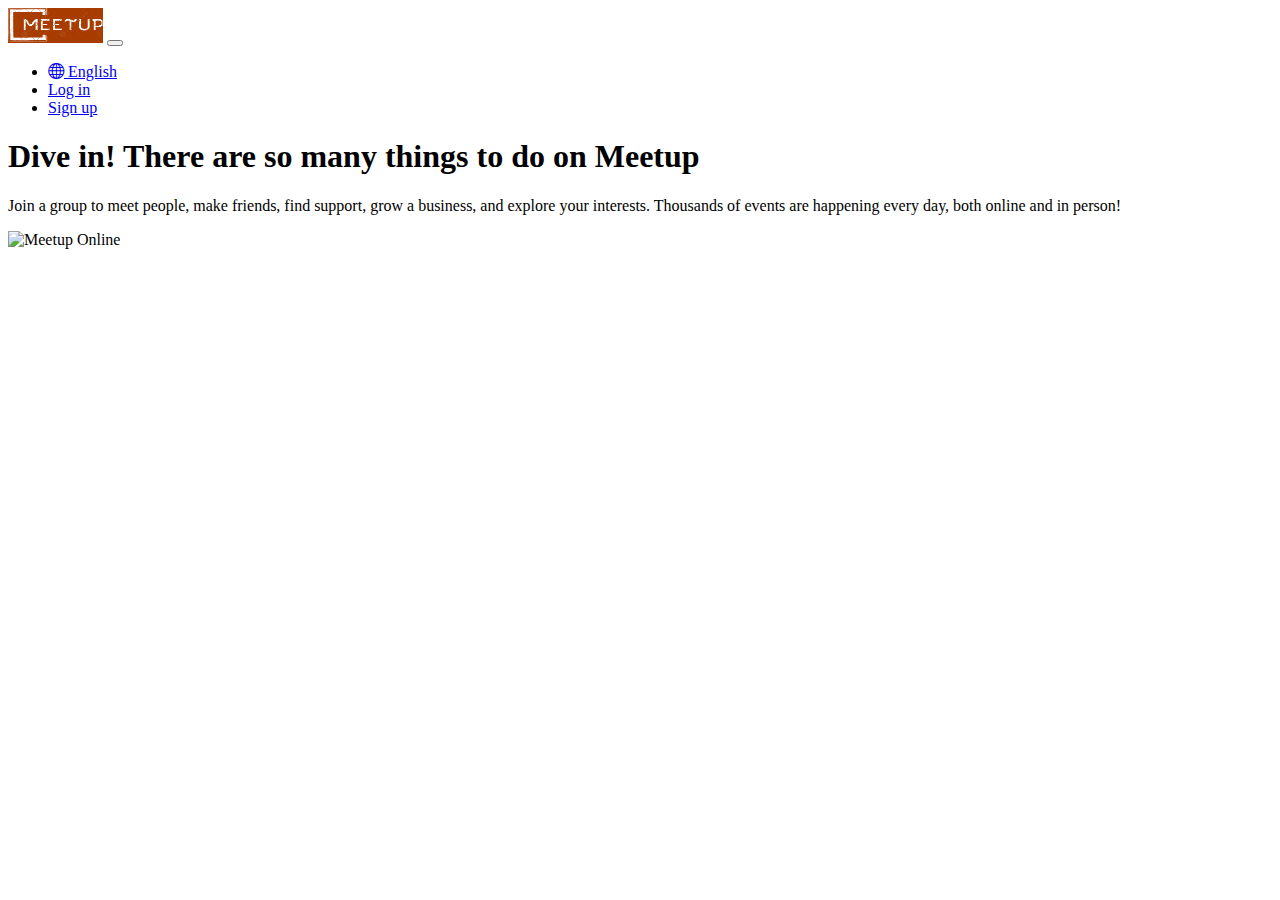
==== index.html @ a620b71e "up narbar" ====
<!DOCTYPE html>
<html lang="en">

<head>
    <meta charset="UTF-8">
    <meta http-equiv="X-UA-Compatible" content="IE=edge">
    <meta name="viewport" content="width=device-width, initial-scale=1.0">
    <title>Meetup-We are what we do</title>
    <link href="https://cdn.jsdelivr.net/npm/bootstrap@5.1.3/dist/css/bootstrap.min.css" rel="stylesheet"
        integrity="sha384-1BmE4kWBq78iYhFldvKuhfTAU6auU8tT94WrHftjDbrCEXSU1oBoqyl2QvZ6jIW3" crossorigin="anonymous">
    <link rel="stylesheet" href="https://cdn.jsdelivr.net/npm/bootstrap-icons@1.7.1/font/bootstrap-icons.css">
    <link rel="stylesheet" href="css/style.css">
</head>

<body>
    <!-- header -->
    <header class="container-fluid">
        <div class="row">
            <div class="col-md-12">
                <nav class="navbar navbar-expand-lg navbar-light bg-light">
                    <div class="container-fluid">
                        <a class="navbar-brand logochange" href="index.html"><img src="images/logo.png" alt=""
                                class="logochange"></a>
                        <button class="navbar-toggler" type="button" data-bs-toggle="collapse"
                            data-bs-target="#navbarSupportedContent" aria-controls="navbarSupportedContent"
                            aria-expanded="false" aria-label="Toggle navigation">
                            <span class="navbar-toggler-icon"></span>
                        </button>
                        <div class="collapse navbar-collapse" id="navbarSupportedContent">
                            <ul class="navbar-nav ms-auto mb-2 mb-lg-0">
                                <li class="nav-item">
                                    <a class="nav-link" href="index.html"><i class="bi bi-globe"></i> English</a>
                                </li>
                                <li class="nav-item">
                                    <a class="nav-link" href="#">Log in</a>
                                </li>

                                <li class="nav-item">
                                    <a class="nav-link" href="#">Sign up</a>
                                </li>
                            </ul>

                        </div>
                    </div>
                </nav>
            </div>
        </div>
    </header>
    <!-- main -->
    <main class="container-fluid mt-5">
        <div class="container">
            <div class="row">
                <div class="col-md-12">
                    <div class="row">

                        <div class="col-md-6 ">
                            <h1>
                                <strong>Dive in! There are so many things to do on Meetup</strong>
                            </h1>
                            <p>
                                Join a group to meet people, make friends, find support, grow a business, and explore
                                your interests. Thousands of events are happening every day, both online and in person!
                            </p>
                        </div>
                        <div class="col-md-6">
                            <img alt="Meetup Online" src="https://secure.meetupstatic.com/next/images/shared/online_events.svg?w=640"
                                class="imgchange">
                        </div>
                    </div>
                </div>
            </div>
        </div>
    </main>





    <script src="https://cdn.jsdelivr.net/npm/bootstrap@5.1.3/dist/js/bootstrap.bundle.min.js"
        integrity="sha384-ka7Sk0Gln4gmtz2MlQnikT1wXgYsOg+OMhuP+IlRH9sENBO0LRn5q+8nbTov4+1p"
        crossorigin="anonymous"></script>
</body>

</html>
---- css/style.css ----
.logochange{
    width: 95px;
    height: 35px;
}

}
.imgchange{
    display: block;
    box-sizing: border-box;
    padding: 0;
    
}
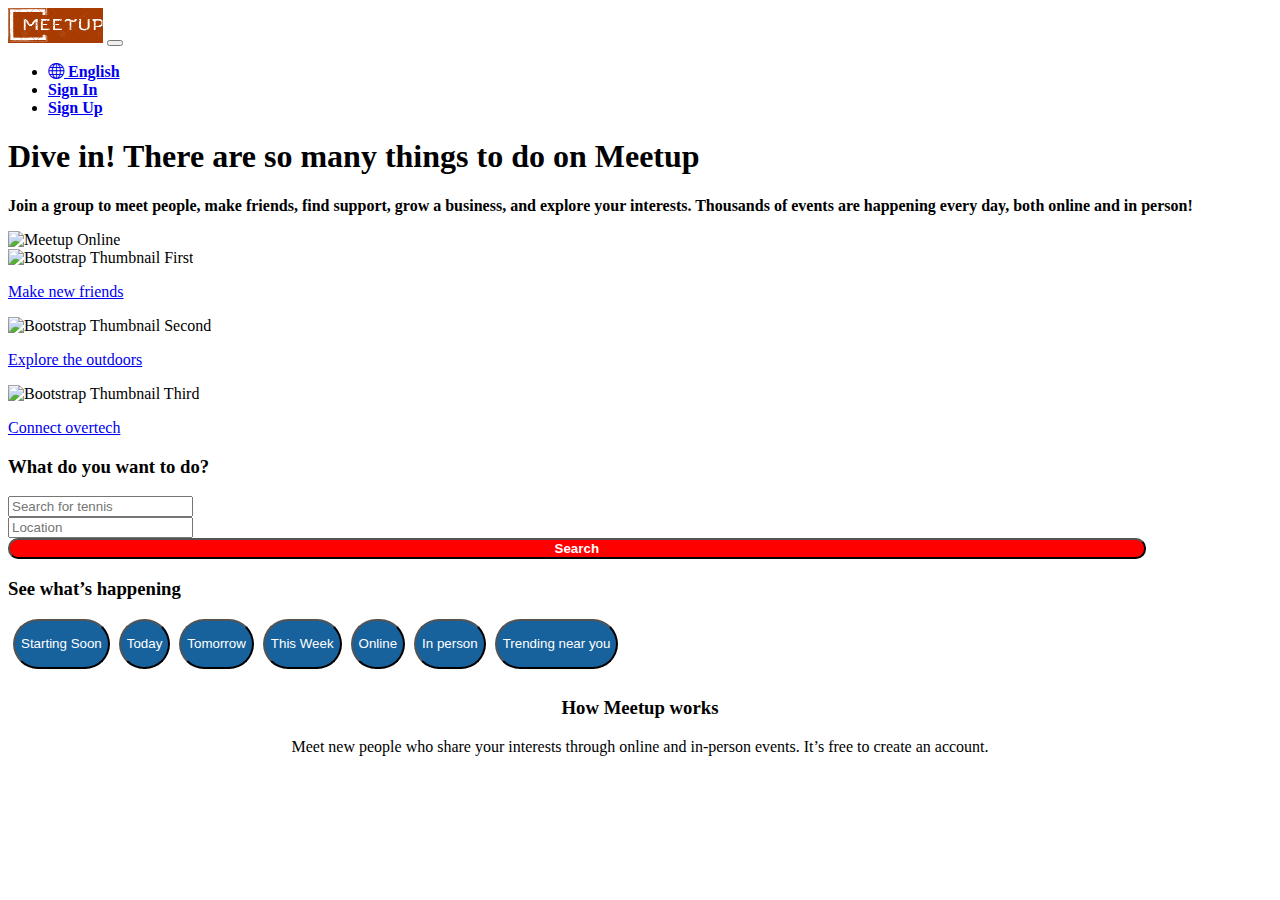
==== commit 4c5f6c4f: "1/2 home" ====
--- a/index.html
+++ b/index.html
@@ -10,14 +10,29 @@
         integrity="sha384-1BmE4kWBq78iYhFldvKuhfTAU6auU8tT94WrHftjDbrCEXSU1oBoqyl2QvZ6jIW3" crossorigin="anonymous">
     <link rel="stylesheet" href="https://cdn.jsdelivr.net/npm/bootstrap-icons@1.7.1/font/bootstrap-icons.css">
     <link rel="stylesheet" href="css/style.css">
+    <style>
+        #body {
+            background-image: url(https://i.pinimg.com/736x/22/9a/92/229a92fa81fead818edb6b40cfb2c4b7.jpg);
+
+        }
+
+        .btnMenu {
+            height: 50px;
+            border-radius: 30px;
+            background-color: rgb(23, 97, 156);
+            color: white;
+            margin-bottom: 10px;
+            margin-left: 5px;
+        }
+    </style>
 </head>
 
-<body>
+<body id="body">
     <!-- header -->
     <header class="container-fluid">
         <div class="row">
             <div class="col-md-12">
-                <nav class="navbar navbar-expand-lg navbar-light bg-light">
+                <nav class="navbar navbar-expand-lg navbar-light bg-transpent">
                     <div class="container-fluid">
                         <a class="navbar-brand logochange" href="index.html"><img src="images/logo.png" alt=""
                                 class="logochange"></a>
@@ -29,14 +44,15 @@
                         <div class="collapse navbar-collapse" id="navbarSupportedContent">
                             <ul class="navbar-nav ms-auto mb-2 mb-lg-0">
                                 <li class="nav-item">
-                                    <a class="nav-link" href="index.html"><i class="bi bi-globe"></i> English</a>
+                                    <a class="nav-link" href="index.html"><i class="bi bi-globe"></i>
+                                        <strong>English</strong></a>
                                 </li>
                                 <li class="nav-item">
-                                    <a class="nav-link" href="#">Log in</a>
+                                    <a class="nav-link" href="#"><strong>Sign In</strong></a>
                                 </li>
 
                                 <li class="nav-item">
-                                    <a class="nav-link" href="#">Sign up</a>
+                                    <a class="nav-link" href="#"><strong>Sign Up</strong> </a>
                                 </li>
                             </ul>
 
@@ -50,7 +66,7 @@
     <main class="container-fluid mt-5">
         <div class="container">
             <div class="row">
-                <div class="col-md-12">
+                <div class="col-md-12 mb-5">
                     <div class="row">
 
                         <div class="col-md-6 ">
@@ -58,18 +74,114 @@
                                 <strong>Dive in! There are so many things to do on Meetup</strong>
                             </h1>
                             <p>
-                                Join a group to meet people, make friends, find support, grow a business, and explore
-                                your interests. Thousands of events are happening every day, both online and in person!
+                                <strong>Join a group to meet people, make friends, find support, grow a business, and
+                                    explore your interests. Thousands of events are happening every day, both online and
+                                    in person!</strong>
                             </p>
                         </div>
                         <div class="col-md-6">
-                            <img alt="Meetup Online" src="https://secure.meetupstatic.com/next/images/shared/online_events.svg?w=640"
+                            <img alt="Meetup Online"
+                                src="https://secure.meetupstatic.com/next/images/shared/online_events.svg?w=640"
                                 class="imgchange">
                         </div>
                     </div>
                 </div>
             </div>
         </div>
+        <div class="container">
+            <div class="row">
+                <div class="col-md-12 mt-5">
+                    <div class="row">
+                        <div class="col-md-4">
+                            <div class="card">
+                                <img class="card-img-top" alt="Bootstrap Thumbnail First"
+                                    src="https://secure.meetupstatic.com/next/images/indexPage/category1.webp?w=1920" />
+                                <p>
+                                    <a class="btn" href="#">Make new friends</a>
+                                </p>
+
+                            </div>
+                        </div>
+                        <div class="col-md-4">
+                            <div class="card">
+                                <img class="card-img-top" alt="Bootstrap Thumbnail Second"
+                                    src="https://secure.meetupstatic.com/next/images/indexPage/category2.webp?w=1920" />
+                                <p>
+                                    <a class="btn" href="#">Explore the outdoors</a>
+                                </p>
+
+                            </div>
+                        </div>
+                        <div class="col-md-4">
+                            <div class="card">
+                                <img class="card-img-top" alt="Bootstrap Thumbnail Third"
+                                    src="https://secure.meetupstatic.com/next/images/indexPage/category3.webp?w=1920" />
+                                <p>
+                                    <a class="btn" href="#">Connect overtech </a>
+                                </p>
+
+                            </div>
+                        </div>
+                    </div>
+                </div>
+            </div>
+        </div>
+        <div class="container mt-5 mb-5">
+            <div class="container-fluid">
+                <div class="row">
+                    <div class="col-md-12 mt-5">
+                        <div class="row">
+                            <div class="col-md-6">
+                                <h3>
+                                    <strong>What do you want to do?</strong>
+                                </h3>
+                                <form action="">
+                                    <div class="row g-3" style="width: 92.5%;">
+                                        <div class="col">
+                                            <input type="text" class="form-control" placeholder="Search for tennis"
+                                                aria-label="Search for tennis">
+                                        </div>
+                                        <div class="col">
+                                            <input type="text" class="form-control" placeholder="Location"
+                                                aria-label="Location">
+                                        </div>
+                                    </div>
+                                    <button class="btn btn-outline-success mt-4" type="submit"
+                                        style="width:90%;background-color: red;color: white;border-radius: 10px;"><strong>Search</strong></button>
+                                </form>
+
+                            </div>
+                            <div class="col-md-6">
+                                <h3>
+                                    <strong>See what’s happening</strong>
+
+                                </h3>
+                                <button class="btnMenu">Starting Soon</button>
+                                <button class="btnMenu">Today</button>
+                                <button class="btnMenu">Tomorrow</button>
+                                <button class="btnMenu">This Week</button>
+                                <button class="btnMenu">Online</button>
+                                <button class="btnMenu">In person</button>
+                                <button class="btnMenu">Trending near you</button>
+                            </div>
+                        </div>
+                    </div>
+                </div>
+            </div>
+        </div>
+        <center>
+            <div class="container mt-5">
+                <div class="row">
+                    <div class="col-md-12">
+                        <h3>
+                            How Meetup works
+                        </h3>
+                        <p>Meet new people who share your interests through online and in-person events. It’s free to create an account.</p>
+                    </div>
+                </div>
+            </div>
+        </center>
+
     </main>
 
 
--- a/css/style.css
+++ b/css/style.css
@@ -9,4 +9,14 @@
     box-sizing: border-box;
     padding: 0;
     
+}
+#main{
+    background-image: url(https://th.bing.com/th/id/R.6607c780d62569b57b05b8fc350ff6ab?rik=5jQ4Edt%2beNIlJA&pid=ImgRaw&r=0);
+    background-color: green;
+}
+.btnMenu{
+    height: 20px;
+    border-radius: 40px;
+    background-color: blue;
+    color: white;
 }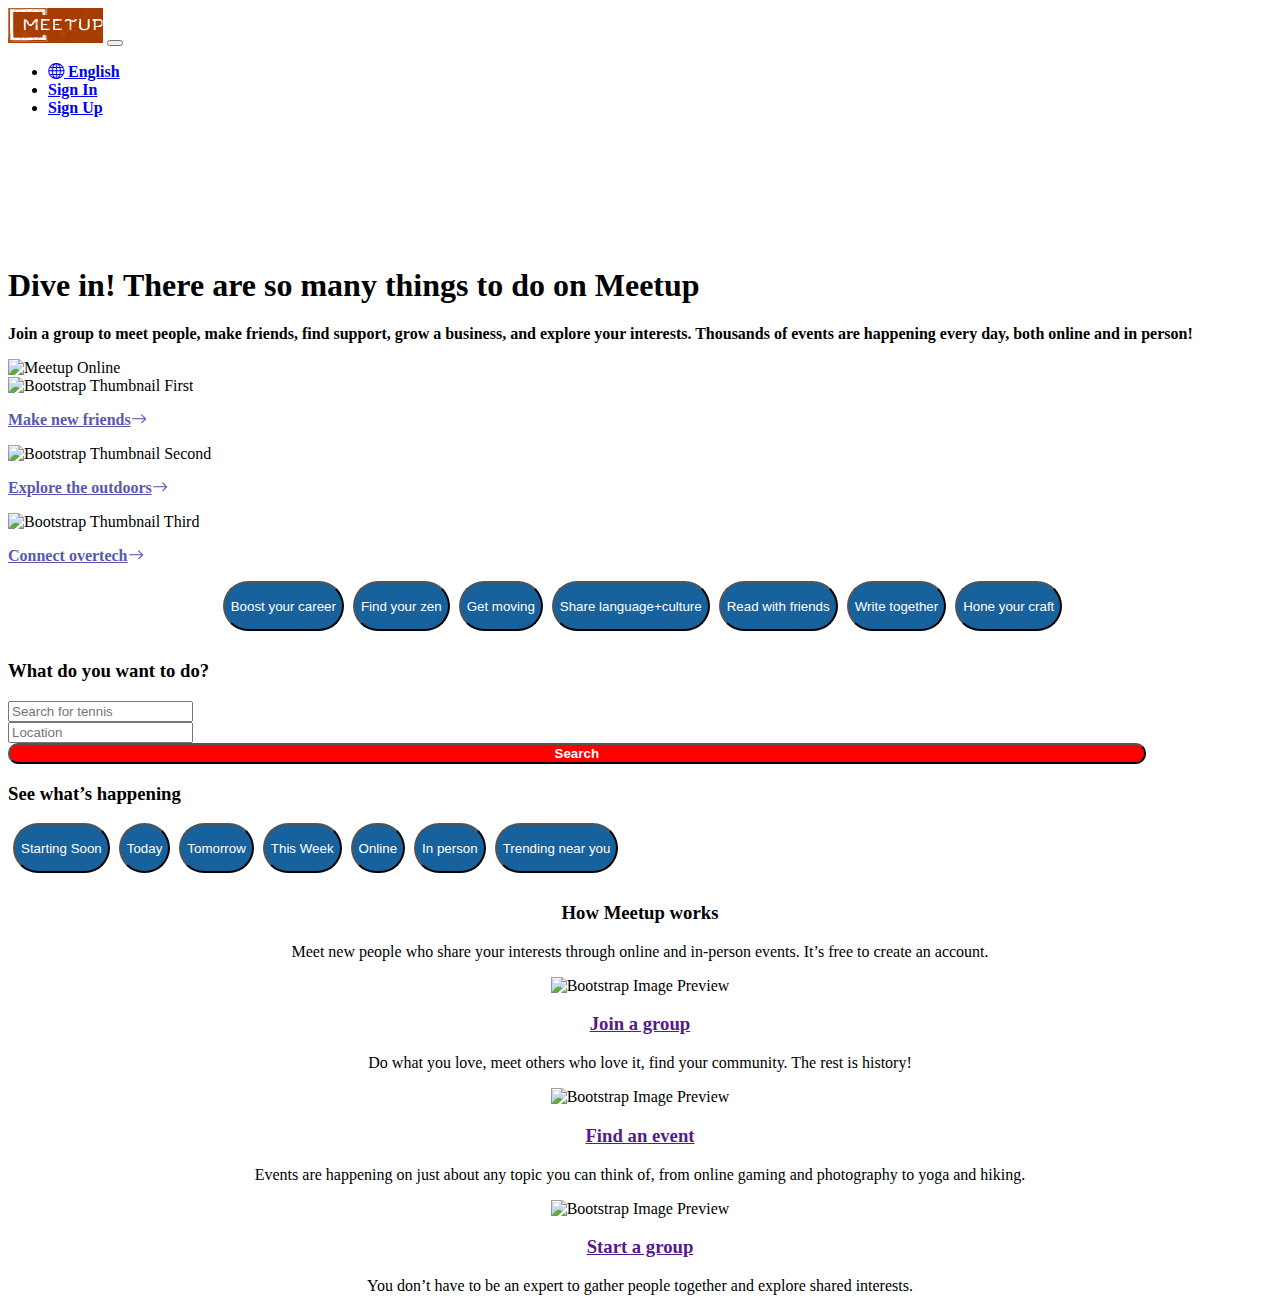
==== commit 873339a5: "Update index.html" ====
--- a/index.html
+++ b/index.html
@@ -29,7 +29,7 @@
 
 <body id="body">
     <!-- header -->
-    <header class="container-fluid">
+    <header class="container-fluid" style="margin-bottom: 150px;">
         <div class="row">
             <div class="col-md-12">
                 <nav class="navbar navbar-expand-lg navbar-light bg-transpent">
@@ -63,7 +63,7 @@
         </div>
     </header>
     <!-- main -->
-    <main class="container-fluid mt-5">
+    <main class="container mt-5">
         <div class="container">
             <div class="row">
                 <div class="col-md-12 mb-5">
@@ -96,36 +96,49 @@
                             <div class="card">
                                 <img class="card-img-top" alt="Bootstrap Thumbnail First"
                                     src="https://secure.meetupstatic.com/next/images/indexPage/category1.webp?w=1920" />
-                                <p>
-                                    <a class="btn" href="#">Make new friends</a>
-                                </p>
-
-                            </div>
+                               
+
+                            </div>
+                            <p>
+                                <a class="btn" href="#" style="color: rgb(88, 88, 177);"><strong>Make new friends<i class="bi bi-arrow-right"></i></strong></a>
+                            </p>
                         </div>
                         <div class="col-md-4">
                             <div class="card">
                                 <img class="card-img-top" alt="Bootstrap Thumbnail Second"
                                     src="https://secure.meetupstatic.com/next/images/indexPage/category2.webp?w=1920" />
-                                <p>
-                                    <a class="btn" href="#">Explore the outdoors</a>
-                                </p>
-
-                            </div>
+                                
+
+                            </div>
+                            <p>
+                                <a class="btn" href="#"style="color: rgb(88, 88, 177);"  ><strong>Explore the outdoors<i class="bi bi-arrow-right"></i></strong> </a>
+                            </p>
                         </div>
                         <div class="col-md-4">
                             <div class="card">
                                 <img class="card-img-top" alt="Bootstrap Thumbnail Third"
                                     src="https://secure.meetupstatic.com/next/images/indexPage/category3.webp?w=1920" />
-                                <p>
-                                    <a class="btn" href="#">Connect overtech </a>
-                                </p>
-
-                            </div>
-                        </div>
-                    </div>
-                </div>
-            </div>
-        </div>
+                               
+
+                            </div>
+                            <p>
+                                <a class="btn" href="#" style="color: rgb(88, 88, 177);"><strong>Connect overtech<i class="bi bi-arrow-right"></i></strong> </a>
+                            </p>
+                        </div>
+                    </div>
+                </div>
+            </div>
+            
+        </div>
+        <center><div class="container mt-5 mb-5">
+            <button class="btnMenu" href="#">Boost your career</button>
+            <button class="btnMenu" href="#">Find your zen</button>
+            <button class="btnMenu" href="#">Get moving</button>
+            <button class="btnMenu" href="#">Share language+culture</button>
+            <button class="btnMenu" href="#" >Read with friends</button>
+            <button class="btnMenu" href="#">Write together</button>
+            <button class="btnMenu" href="#">Hone your craft</button>
+        </div></center>
         <div class="container mt-5 mb-5">
             <div class="container-fluid">
                 <div class="row">
@@ -156,13 +169,13 @@
                                     <strong>See what’s happening</strong>
 
                                 </h3>
-                                <button class="btnMenu">Starting Soon</button>
-                                <button class="btnMenu">Today</button>
-                                <button class="btnMenu">Tomorrow</button>
-                                <button class="btnMenu">This Week</button>
-                                <button class="btnMenu">Online</button>
-                                <button class="btnMenu">In person</button>
-                                <button class="btnMenu">Trending near you</button>
+                                <button class="btnMenu" href="#">Starting Soon</button>
+                                <button class="btnMenu" href="#">Today</button>
+                                <button class="btnMenu" href="#">Tomorrow</button>
+                                <button class="btnMenu" href="#">This Week</button>
+                                <button class="btnMenu" href="#">Online</button>
+                                <button class="btnMenu" href="#">In person</button>
+                                <button class="btnMenu" href="#">Trending near you</button>
                             </div>
                         </div>
                     </div>
@@ -181,7 +194,48 @@
                 </div>
             </div>
         </center>
-
+        <center>  <div class="container mt-5">
+            <div class=" flext flex-row">
+                <div class="col-md-12">
+                    <div class="row">
+                        <div class="col-md-4">
+                            <img alt="Bootstrap Image Preview" src="https://secure.meetupstatic.com/next/images/shared/handsUp.svg?w=256" />
+                            <a href="" class="text-viridian"> 
+                                <h3 class="font-semibold text-xl mb-3">
+                                Join a group
+                             </h3>
+                            </a>
+                           
+                            <p>
+                                Do what you love, meet others who love it, find your community. The rest is history!
+                            </p>
+                        </div>
+                        <div class="col-md-4">
+                            <img alt="Bootstrap Image Preview" src="https://secure.meetupstatic.com/next/images/shared/ticket.svg?w=256" />
+                            <a href="" class="text-viridian">
+                                <h3 class="font-semibold text-xl mb-3">
+                                    Find an event
+                                 </h3>
+                            </a>
+                            <p>
+                                Events are happening on just about any topic you can think of, from online gaming and photography to yoga and hiking.
+                            </p>
+                        </div>
+                        <div class="col-md-4">
+                            <img alt="Bootstrap Image Preview" src="https://secure.meetupstatic.com/next/images/shared/joinGroup.svg?w=256" />                           
+                            <a href="" class="text-viridian">
+                                <h3 class="font-semibold text-xl mb-3">
+                                    Start a group
+                                </h3>
+                            </a>
+                            <p>
+                                You don’t have to be an expert to gather people together and explore shared interests.
+                            </p>
+                        </div>
+                    </div>
+                </div>
+            </div>
+        </div></center>
     </main>
 
 
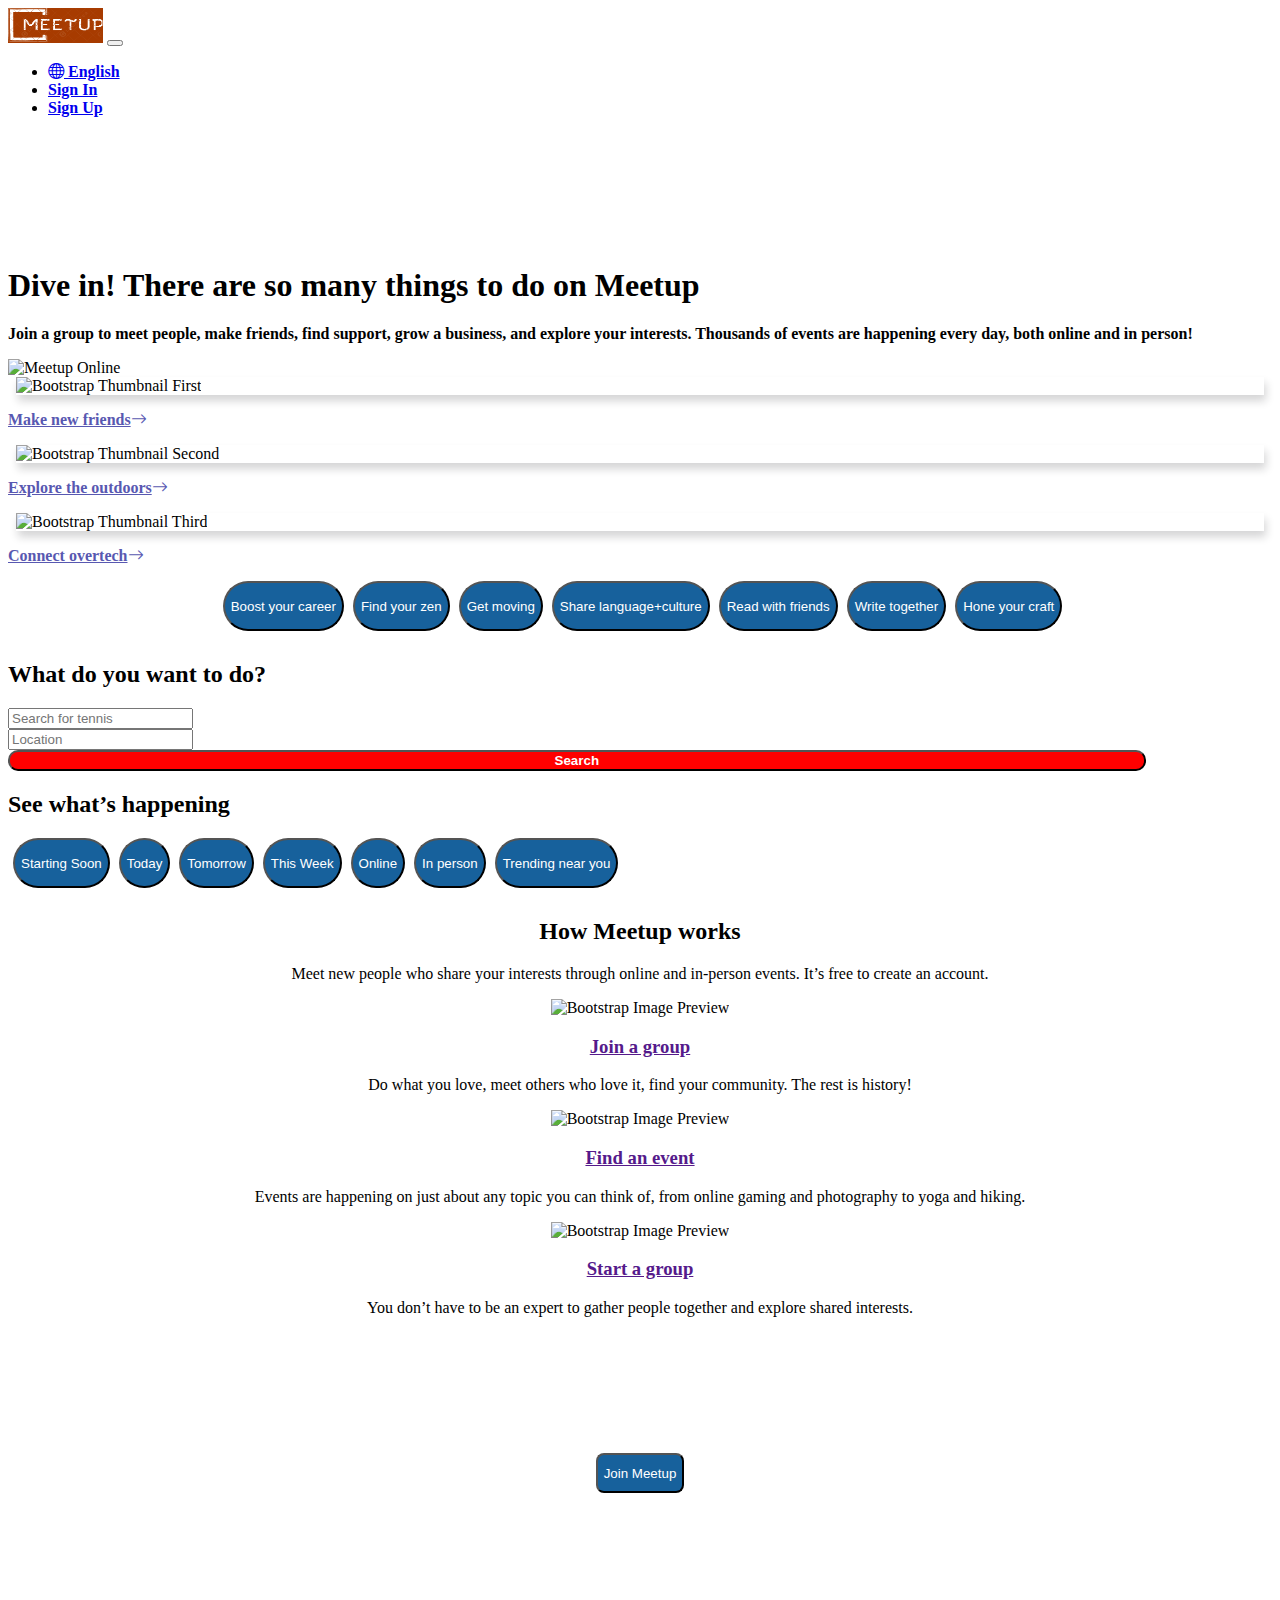
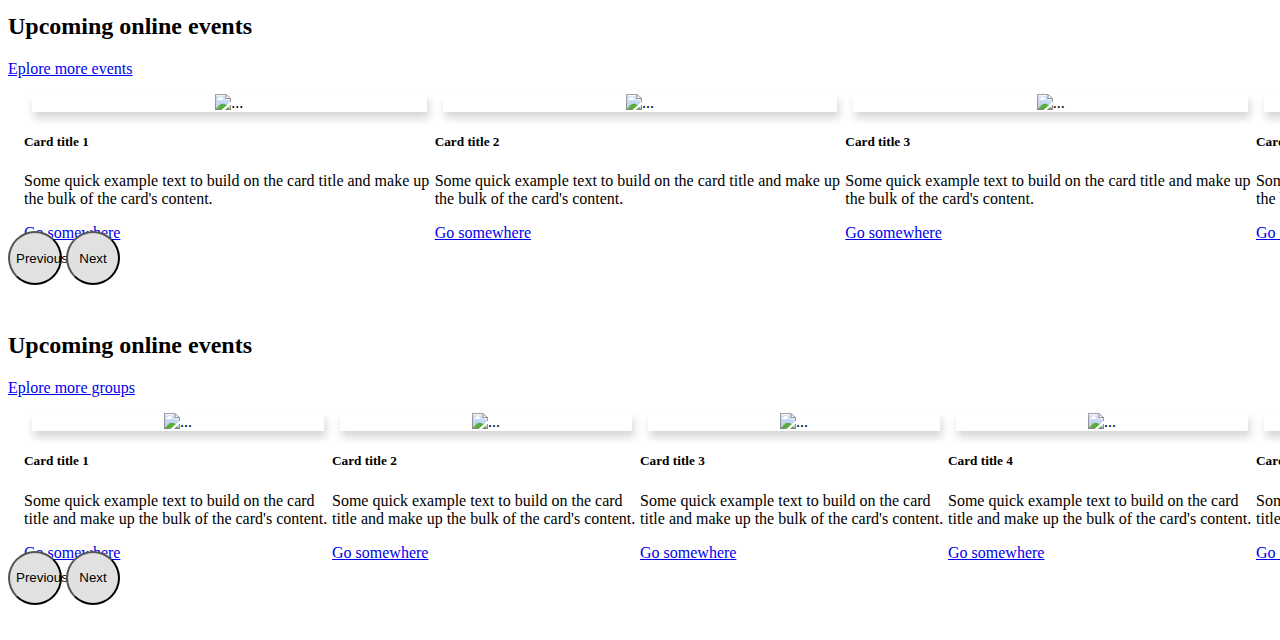
==== commit 2528d773: "carousel" ====
--- a/index.html
+++ b/index.html
@@ -10,20 +10,38 @@
         integrity="sha384-1BmE4kWBq78iYhFldvKuhfTAU6auU8tT94WrHftjDbrCEXSU1oBoqyl2QvZ6jIW3" crossorigin="anonymous">
     <link rel="stylesheet" href="https://cdn.jsdelivr.net/npm/bootstrap-icons@1.7.1/font/bootstrap-icons.css">
     <link rel="stylesheet" href="css/style.css">
+    <link rel="stylesheet" href="js/scripts.js">
+
+
+
+
+
+     <!-- CSS -->
+     <link rel="stylesheet" href="https://fonts.googleapis.com/css?family=Open+Sans:300,300i,400,600">
+     <link rel="stylesheet" href="https://stackpath.bootstrapcdn.com/bootstrap/4.2.1/css/bootstrap.min.css" integrity="sha384-GJzZqFGwb1QTTN6wy59ffF1BuGJpLSa9DkKMp0DgiMDm4iYMj70gZWKYbI706tWS" crossorigin="anonymous">
+     <link rel="stylesheet" href="https://use.fontawesome.com/releases/v5.7.0/css/all.css" integrity="sha384-lZN37f5QGtY3VHgisS14W3ExzMWZxybE1SJSEsQp9S+oqd12jhcu+A56Ebc1zFSJ" crossorigin="anonymous">
+     <link rel="stylesheet" href="css/style.css">
+
+
+
+
+
+
+
     <style>
         #body {
-            background-image: url(https://i.pinimg.com/736x/22/9a/92/229a92fa81fead818edb6b40cfb2c4b7.jpg);
-
-        }
-
-        .btnMenu {
-            height: 50px;
-            border-radius: 30px;
-            background-color: rgb(23, 97, 156);
-            color: white;
-            margin-bottom: 10px;
-            margin-left: 5px;
-        }
+    background-image: url(https://i.pinimg.com/736x/22/9a/92/229a92fa81fead818edb6b40cfb2c4b7.jpg);
+
+    }
+
+    .btnMenu {
+        height: 50px;
+        border-radius: 30px;
+        background-color: rgb(23, 97, 156);
+        color: white;
+        margin-bottom: 10px;
+        margin-left: 5px;
+    }
     </style>
 </head>
 
@@ -63,7 +81,9 @@
         </div>
     </header>
     <!-- main -->
+    
     <main class="container mt-5">
+        <!-- 1 -->
         <div class="container">
             <div class="row">
                 <div class="col-md-12 mb-5">
@@ -88,6 +108,7 @@
                 </div>
             </div>
         </div>
+        <!-- 2 -->
         <div class="container">
             <div class="row">
                 <div class="col-md-12 mt-5">
@@ -130,6 +151,7 @@
             </div>
             
         </div>
+        <!-- 3z -->
         <center><div class="container mt-5 mb-5">
             <button class="btnMenu" href="#">Boost your career</button>
             <button class="btnMenu" href="#">Find your zen</button>
@@ -139,15 +161,16 @@
             <button class="btnMenu" href="#">Write together</button>
             <button class="btnMenu" href="#">Hone your craft</button>
         </div></center>
+        <!-- 4 -->
         <div class="container mt-5 mb-5">
             <div class="container-fluid">
                 <div class="row">
                     <div class="col-md-12 mt-5">
                         <div class="row">
                             <div class="col-md-6">
-                                <h3>
+                                <h2>
                                     <strong>What do you want to do?</strong>
-                                </h3>
+                                </h2>
                                 <form action="">
                                     <div class="row g-3" style="width: 92.5%;">
                                         <div class="col">
@@ -165,10 +188,10 @@
 
                             </div>
                             <div class="col-md-6">
-                                <h3>
+                                <h2>
                                     <strong>See what’s happening</strong>
 
-                                </h3>
+                                </h2>
                                 <button class="btnMenu" href="#">Starting Soon</button>
                                 <button class="btnMenu" href="#">Today</button>
                                 <button class="btnMenu" href="#">Tomorrow</button>
@@ -182,18 +205,19 @@
                 </div>
             </div>
         </div>
-        <center>
-            <div class="container mt-5">
+        <!-- 5 -->
+        <center><div class="container mt-5">
                 <div class="row">
                     <div class="col-md-12">
-                        <h3>
-                            How Meetup works
-                        </h3>
+                        <h2>
+                            <strong> How Meetup works</strong>
+                        </h2>
                         <p>Meet new people who share your interests through online and in-person events. It’s free to create an account.</p>
                     </div>
                 </div>
             </div>
         </center>
+        <!-- 6 -->
         <center>  <div class="container mt-5">
             <div class=" flext flex-row">
                 <div class="col-md-12">
@@ -235,7 +259,207 @@
                     </div>
                 </div>
             </div>
-        </div></center>
+        </div>
+        <button style="margin-top: 120px ;margin-bottom:100px;border-radius: 8px;color: white; background-color: rgb(23, 97, 156);height: 40px;">Join Meetup</button>
+    </center>
+    <!-- 7 -->
+    <div id="carouselExampleControls" class="carousel" data-bs-ride="carousel">
+        <div class="flex items-center justify-between">
+            <h2 class="font-semibold md:font-bold md:text-3xl text-xl"><strong>Upcoming online events</strong></h2>
+            <div>
+                <a  class="text-viridian" href="#">Eplore more events</a>
+            </div>
+           
+        </div>
+        <div class="carousel-inner">
+            <div class="carousel-item active">
+                <div class="card">
+                    <div class="img-wrapper"><img src="https://secure-content.meetupstatic.com/images/classic-events/500813425/398x224.webp" class="d-block w-100" alt="..."> </div>                 
+                </div>
+                <h5 class="card-title">Card title 1</h5>
+                        <p class="card-text">Some quick example text to build on the card title and make up the bulk of the
+                            card's content.</p>
+                        <a href="#" class="btn btn-primary">Go somewhere</a>
+            </div>
+            <div class="carousel-item">
+                <div class="card">
+                    <div class="img-wrapper"><img src="https://secure-content.meetupstatic.com/images/classic-events/500537906/398x224.webp" class="d-block w-100" alt="..."> </div>
+                   
+                </div>
+                <h5 class="card-title">Card title 2</h5>
+                <p class="card-text">Some quick example text to build on the card title and make up the bulk of the
+                    card's content.</p>
+                <a href="#" class="btn btn-primary">Go somewhere</a>
+            </div>
+            <div class="carousel-item">
+                <div class="card">
+                    <div class="img-wrapper"><img src="https://secure-content.meetupstatic.com/images/classic-events/493275887/398x224.webp" class="d-block w-100" alt="..."> </div>
+                    
+                </div>
+                <h5 class="card-title">Card title 3</h5>
+                        <p class="card-text">Some quick example text to build on the card title and make up the bulk of the
+                            card's content.</p>
+                        <a href="#" class="btn btn-primary">Go somewhere</a>
+            </div>
+            <div class="carousel-item">
+                <div class="card">
+                    <div class="img-wrapper"><img src="https://secure-content.meetupstatic.com/images/classic-events/500813517/398x224.webp" class="d-block w-100" alt="..."> </div>
+                    
+                </div>
+                <h5 class="card-title">Card title 4</h5>
+                <p class="card-text">Some quick example text to build on the card title and make up the bulk of the
+                    card's content.</p>
+                <a href="#" class="btn btn-primary">Go somewhere</a>
+            </div>
+            <div class="carousel-item">
+                <div class="card">
+                    <div class="img-wrapper"><img src="https://secure-content.meetupstatic.com/images/classic-events/500381280/398x224.webp" class="d-block w-100" alt="..."> </div>
+                    
+                </div>
+                <h5 class="card-title">Card title 5</h5>
+                        <p class="card-text">Some quick example text to build on the card title and make up the bulk of the
+                            card's content.</p>
+                        <a href="#" class="btn btn-primary">Go somewhere</a>
+            </div>
+            <div class="carousel-item">
+                <div class="card">
+                    <div class="img-wrapper"><img src="https://secure-content.meetupstatic.com/images/classic-events/500220226/398x224.webp" class="d-block w-100" alt="..."> </div>
+                   
+                </div>
+                <h5 class="card-title">Card title 6</h5>
+                        <p class="card-text">Some quick example text to build on the card title and make up the bulk of the
+                            card's content.</p>
+                        <a href="#" class="btn btn-primary">Go somewhere</a>
+            </div>
+            <div class="carousel-item">
+                <div class="card">
+                    <div class="img-wrapper"><img src="https://secure-content.meetupstatic.com/images/classic-events/500855760/398x224.webp" class="d-block w-100" alt="..."> </div>
+                  
+                </div>
+                <h5 class="card-title">Card title 7</h5>
+                        <p class="card-text">Some quick example text to build on the card title and make up the bulk of the
+                            card's content.</p>
+                        <a href="#" class="btn btn-primary">Go somewhere</a>
+            </div>
+            <div class="carousel-item">
+                <div class="card">
+                    <div class="img-wrapper"><img src="https://secure-content.meetupstatic.com/images/classic-events/500939731/398x224.webp" class="d-block w-100" alt="..."> </div>
+                </div>
+                <h5 class="card-title">Card title 8</h5>
+                <p class="card-text">Some quick example text to build on the card title and make up the bulk of the
+                    card's content.</p>
+                <a href="#" class="btn btn-primary">Go somewhere</a>
+            </div>      
+        </div>
+        
+        <button class="carousel-control-prev" type="button" data-bs-target="#carouselExampleControls" data-bs-slide="prev" >
+            <span class="carousel-control-prev-icon" aria-hidden="true"></span>
+            <span class="visually-hidden">Previous</span>
+        </button>
+        <button class="carousel-control-next" type="button" data-bs-target="#carouselExampleControls" data-bs-slide="next">
+            <span class="carousel-control-next-icon" aria-hidden="true"></span>
+            <span class="visually-hidden">Next</span>
+        </button>
+    
+    </div>
+    <!-- 8 -->
+    <div id="carouselExampleControls" class="carousel" data-bs-ride="carousel">
+        <div class="flex items-center justify-between">
+            <h2 class="font-semibold md:font-bold md:text-3xl text-xl"><strong>Upcoming online events</strong></h2>
+            <div>
+                <a  class="text-viridian" href="#">Eplore more groups</a>
+            </div>
+        <div class="carousel-inner">
+            <div class="carousel-item active" id="two">
+                <div class="card">
+                    <div class="img-wrapper"><img src="https://secure-content.meetupstatic.com/images/classic-events/500813425/398x224.webp" class="d-block w-100" alt="..."> </div>                 
+                </div>
+                <h5 class="card-title">Card title 1</h5>
+                        <p class="card-text">Some quick example text to build on the card title and make up the bulk of the
+                            card's content.</p>
+                        <a href="#" class="btn btn-primary">Go somewhere</a>
+            </div>
+            <div class="carousel-item" id="two">
+                <div class="card">
+                    <div class="img-wrapper"><img src="https://secure-content.meetupstatic.com/images/classic-events/500537906/398x224.webp" class="d-block w-100" alt="..."> </div>
+                   
+                </div>
+                <h5 class="card-title">Card title 2</h5>
+                <p class="card-text">Some quick example text to build on the card title and make up the bulk of the
+                    card's content.</p>
+                <a href="#" class="btn btn-primary">Go somewhere</a>
+            </div>
+            <div class="carousel-item" id="two">
+                <div class="card">
+                    <div class="img-wrapper"><img src="https://secure-content.meetupstatic.com/images/classic-events/493275887/398x224.webp" class="d-block w-100" alt="..."> </div>
+                    
+                </div>
+                <h5 class="card-title">Card title 3</h5>
+                        <p class="card-text">Some quick example text to build on the card title and make up the bulk of the
+                            card's content.</p>
+                        <a href="#" class="btn btn-primary">Go somewhere</a>
+            </div>
+            <div class="carousel-item" id="two">
+                <div class="card">
+                    <div class="img-wrapper"><img src="https://secure-content.meetupstatic.com/images/classic-events/500813517/398x224.webp" class="d-block w-100" alt="..."> </div>
+                    
+                </div>
+                <h5 class="card-title">Card title 4</h5>
+                <p class="card-text">Some quick example text to build on the card title and make up the bulk of the
+                    card's content.</p>
+                <a href="#" class="btn btn-primary">Go somewhere</a>
+            </div>
+            <div class="carousel-item" id="two">
+                <div class="card">
+                    <div class="img-wrapper"><img src="https://secure-content.meetupstatic.com/images/classic-events/500381280/398x224.webp" class="d-block w-100" alt="..."> </div>
+                    
+                </div>
+                <h5 class="card-title">Card title 5</h5>
+                        <p class="card-text">Some quick example text to build on the card title and make up the bulk of the
+                            card's content.</p>
+                        <a href="#" class="btn btn-primary">Go somewhere</a>
+            </div>
+            <div class="carousel-item" id="two">
+                <div class="card">
+                    <div class="img-wrapper"><img src="https://secure-content.meetupstatic.com/images/classic-events/500220226/398x224.webp" class="d-block w-100" alt="..."> </div>
+                   
+                </div>
+                <h5 class="card-title">Card title 6</h5>
+                        <p class="card-text">Some quick example text to build on the card title and make up the bulk of the
+                            card's content.</p>
+                        <a href="#" class="btn btn-primary">Go somewhere</a>
+            </div>
+            <div class="carousel-item" id="two">
+                <div class="card">
+                    <div class="img-wrapper"><img src="https://secure-content.meetupstatic.com/images/classic-events/500855760/398x224.webp" class="d-block w-100" alt="..."> </div>
+                  
+                </div>
+                <h5 class="card-title">Card title 7</h5>
+                        <p class="card-text">Some quick example text to build on the card title and make up the bulk of the
+                            card's content.</p>
+                        <a href="#" class="btn btn-primary">Go somewhere</a>
+            </div>
+            <div class="carousel-item" id="two">
+                <div class="card">
+                    <div class="img-wrapper"><img src="https://secure-content.meetupstatic.com/images/classic-events/500939731/398x224.webp" class="d-block w-100" alt="..."> </div>
+                </div>
+                <h5 class="card-title">Card title 8</h5>
+                <p class="card-text">Some quick example text to build on the card title and make up the bulk of the
+                    card's content.</p>
+                <a href="#" class="btn btn-primary">Go somewhere</a>
+            </div>      
+        </div>
+        
+        <button class="carousel-control-prev" type="button" data-bs-target="#carouselExampleControls" data-bs-slide="prev" >
+            <span class="carousel-control-prev-icon" aria-hidden="true"></span>
+            <span class="visually-hidden">Previous</span>
+        </button>
+        <button class="carousel-control-next" type="button" data-bs-target="#carouselExampleControls" data-bs-slide="next">
+            <span class="carousel-control-next-icon" aria-hidden="true"></span>
+            <span class="visually-hidden">Next</span>
+        </button>
+    
+    </div>
     </main>
 
 
@@ -245,6 +469,12 @@
     <script src="https://cdn.jsdelivr.net/npm/bootstrap@5.1.3/dist/js/bootstrap.bundle.min.js"
         integrity="sha384-ka7Sk0Gln4gmtz2MlQnikT1wXgYsOg+OMhuP+IlRH9sENBO0LRn5q+8nbTov4+1p"
         crossorigin="anonymous"></script>
+		<script src="https://cdnjs.cloudflare.com/ajax/libs/popper.js/1.14.6/umd/popper.min.js" integrity="sha384-wHAiFfRlMFy6i5SRaxvfOCifBUQy1xHdJ/yoi7FRNXMRBu5WHdZYu1hA6ZOblgut" crossorigin="anonymous"></script>
+		<script src="https://stackpath.bootstrapcdn.com/bootstrap/4.2.1/js/bootstrap.min.js" integrity="sha384-B0UglyR+jN6CkvvICOB2joaf5I4l3gm9GU6Hc1og6Ls7i6U/mkkaduKaBhlAXv9k" crossorigin="anonymous"></script>
+
+
+
+        
 </body>
 
 </html>--- a/css/style.css
+++ b/css/style.css
@@ -1,8 +1,6 @@
 .logochange{
     width: 95px;
     height: 35px;
-}
-
 }
 .imgchange{
     display: block;
@@ -10,13 +8,71 @@
     padding: 0;
     
 }
-#main{
-    background-image: url(https://th.bing.com/th/id/R.6607c780d62569b57b05b8fc350ff6ab?rik=5jQ4Edt%2beNIlJA&pid=ImgRaw&r=0);
-    background-color: green;
+#body {
+    background-image: url(https://i.pinimg.com/736x/22/9a/92/229a92fa81fead818edb6b40cfb2c4b7.jpg);
+
 }
-.btnMenu{
-    height: 20px;
-    border-radius: 40px;
-    background-color: blue;
+.justify-between {
+    justify-content: space-between;
+}
+.btnMenu {
+    height: 50px;
+    border-radius: 30px;
+    background-color: rgb(23, 97, 156);
     color: white;
-}+    margin-bottom: 10px;
+    margin-left: 5px;
+}
+.carousel-inner {
+    padding: 1em;
+  }
+  .card {
+    margin: 0 0.5em;
+    box-shadow: 2px 6px 8px 0 rgba(22, 22, 26, 0.18);
+    border: none;
+  }
+  
+  .carousel-control-prev,
+  .carousel-control-next {
+    background-color: #e1e1e1;
+    width: 6vh;
+    height: 6vh;
+    border-radius: 50%;
+    top: 50%;
+    transform: translateY(-50%);
+  }
+  @media (min-width: 768px) {
+    .carousel-item {
+      margin-right: 0;
+      flex: 0 0 33.333333%;
+      display: block;
+      border-radius: 15px;
+    }
+    .carousel-inner {
+      display: flex;
+    }
+    #two{
+      margin-right: 0;
+      flex: 0 0 25%;
+      display: block;
+      border-radius: 15px;
+    }
+  }
+  .card .img-wrapper {
+      max-width: 100%;
+      height: 100%;
+      display: flex;
+      justify-content: center;
+      align-items: center;
+      
+  }
+  .card img {
+      max-height: 100%;
+  }
+  @media (max-width: 767px) {
+    .card .img-wrapper {
+      height: 17em;
+    }
+  }
+
+  --- a/css/style.css
+++ b/css/style.css
@@ -1,8 +1,6 @@
 .logochange{
     width: 95px;
     height: 35px;
-}
-
 }
 .imgchange{
     display: block;
@@ -10,13 +8,71 @@
     padding: 0;
     
 }
-#main{
-    background-image: url(https://th.bing.com/th/id/R.6607c780d62569b57b05b8fc350ff6ab?rik=5jQ4Edt%2beNIlJA&pid=ImgRaw&r=0);
-    background-color: green;
+#body {
+    background-image: url(https://i.pinimg.com/736x/22/9a/92/229a92fa81fead818edb6b40cfb2c4b7.jpg);
+
 }
-.btnMenu{
-    height: 20px;
-    border-radius: 40px;
-    background-color: blue;
+.justify-between {
+    justify-content: space-between;
+}
+.btnMenu {
+    height: 50px;
+    border-radius: 30px;
+    background-color: rgb(23, 97, 156);
     color: white;
-}+    margin-bottom: 10px;
+    margin-left: 5px;
+}
+.carousel-inner {
+    padding: 1em;
+  }
+  .card {
+    margin: 0 0.5em;
+    box-shadow: 2px 6px 8px 0 rgba(22, 22, 26, 0.18);
+    border: none;
+  }
+  
+  .carousel-control-prev,
+  .carousel-control-next {
+    background-color: #e1e1e1;
+    width: 6vh;
+    height: 6vh;
+    border-radius: 50%;
+    top: 50%;
+    transform: translateY(-50%);
+  }
+  @media (min-width: 768px) {
+    .carousel-item {
+      margin-right: 0;
+      flex: 0 0 33.333333%;
+      display: block;
+      border-radius: 15px;
+    }
+    .carousel-inner {
+      display: flex;
+    }
+    #two{
+      margin-right: 0;
+      flex: 0 0 25%;
+      display: block;
+      border-radius: 15px;
+    }
+  }
+  .card .img-wrapper {
+      max-width: 100%;
+      height: 100%;
+      display: flex;
+      justify-content: center;
+      align-items: center;
+      
+  }
+  .card img {
+      max-height: 100%;
+  }
+  @media (max-width: 767px) {
+    .card .img-wrapper {
+      height: 17em;
+    }
+  }
+
+  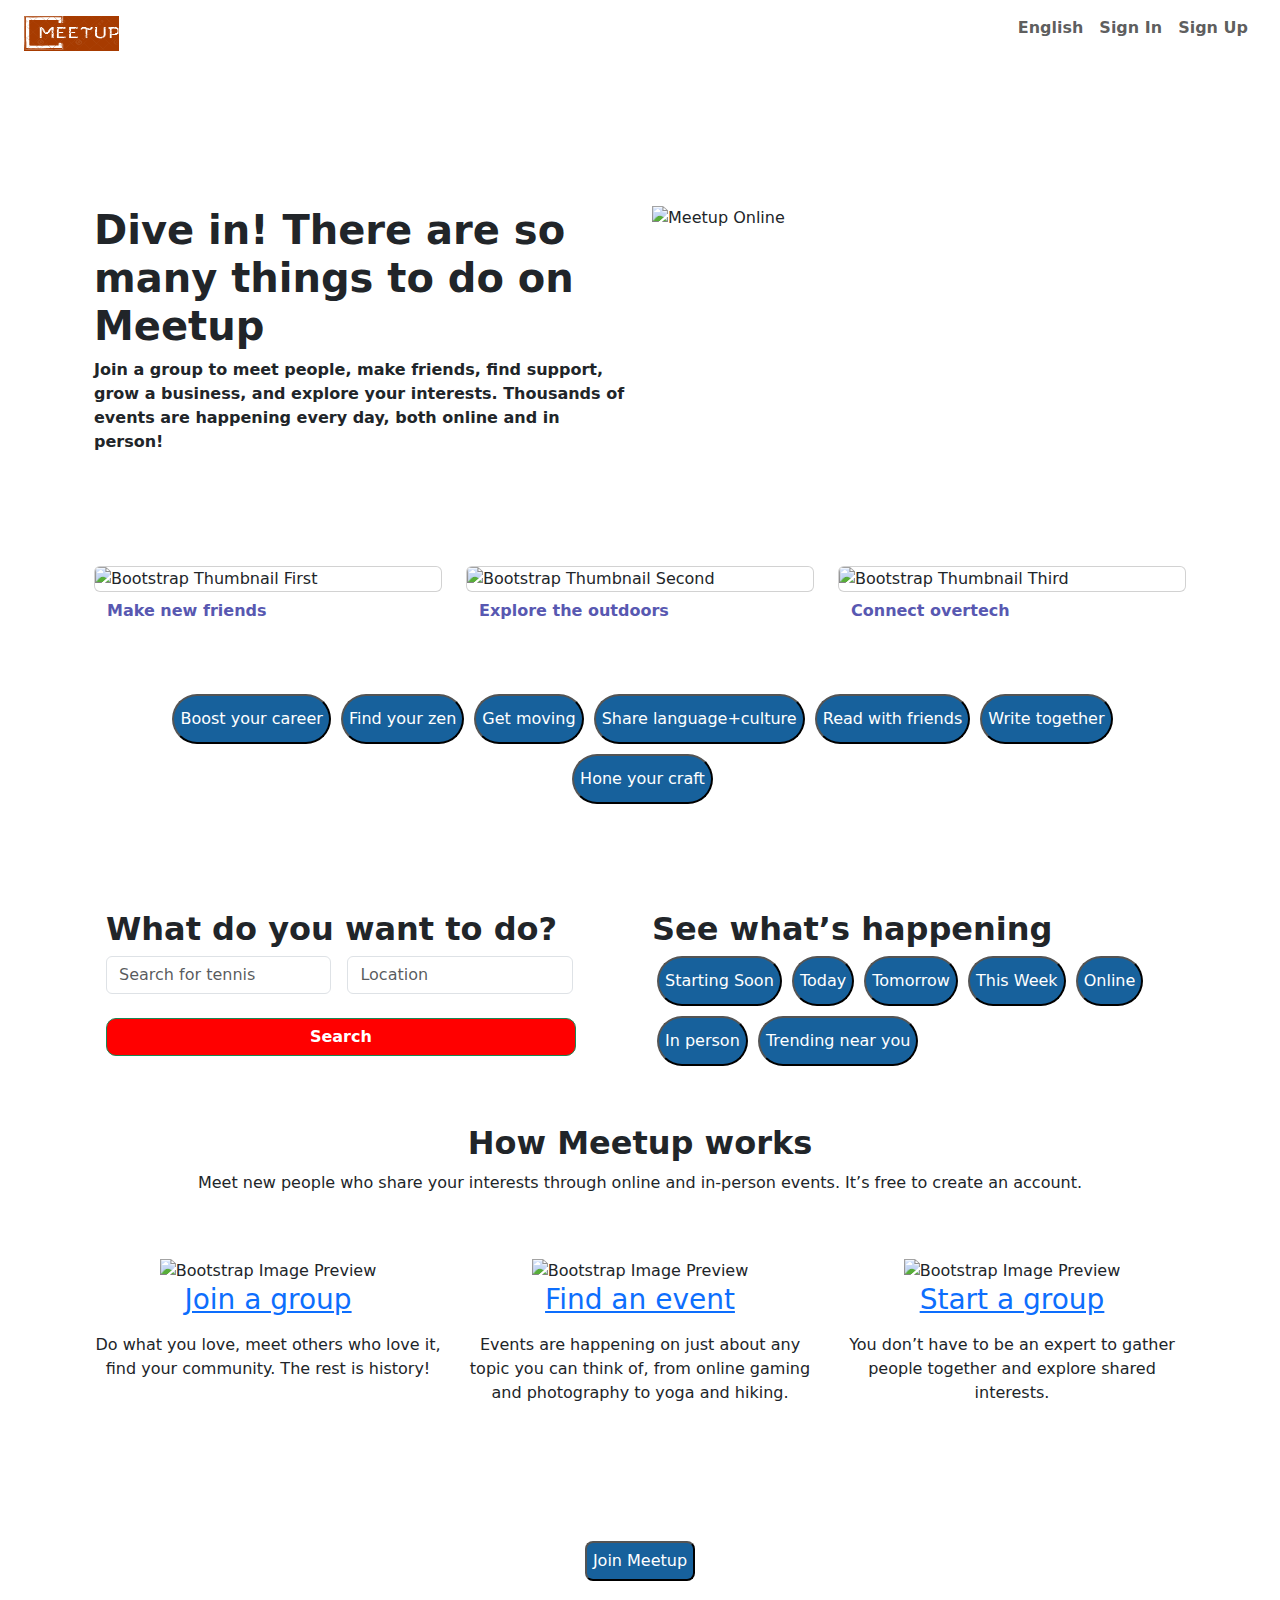
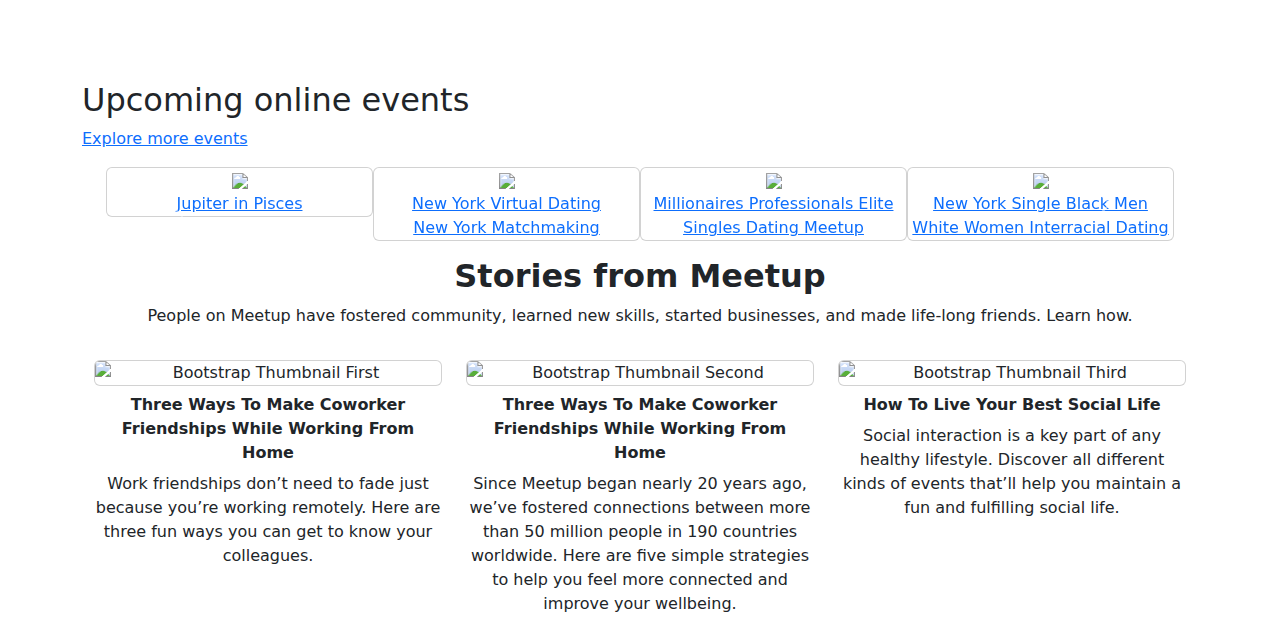
==== commit c6394577: "." ====
--- a/index.html
+++ b/index.html
@@ -8,29 +8,16 @@
     <title>Meetup-We are what we do</title>
     <link href="https://cdn.jsdelivr.net/npm/bootstrap@5.1.3/dist/css/bootstrap.min.css" rel="stylesheet"
         integrity="sha384-1BmE4kWBq78iYhFldvKuhfTAU6auU8tT94WrHftjDbrCEXSU1oBoqyl2QvZ6jIW3" crossorigin="anonymous">
-    <link rel="stylesheet" href="https://cdn.jsdelivr.net/npm/bootstrap-icons@1.7.1/font/bootstrap-icons.css">
+    <link rel="stylesheet" href="https://cdnjs.cloudflare.com/ajax/libs/normalize/8.0.1/normalize.min.css">
+    <link rel="stylesheet" href="https://cdn.jsdelivr.net/npm/bootstrap@5.0.1/dist/css/bootstrap.min.css">
     <link rel="stylesheet" href="css/style.css">
-    <link rel="stylesheet" href="js/scripts.js">
-
-
-
-
-
-     <!-- CSS -->
-     <link rel="stylesheet" href="https://fonts.googleapis.com/css?family=Open+Sans:300,300i,400,600">
-     <link rel="stylesheet" href="https://stackpath.bootstrapcdn.com/bootstrap/4.2.1/css/bootstrap.min.css" integrity="sha384-GJzZqFGwb1QTTN6wy59ffF1BuGJpLSa9DkKMp0DgiMDm4iYMj70gZWKYbI706tWS" crossorigin="anonymous">
-     <link rel="stylesheet" href="https://use.fontawesome.com/releases/v5.7.0/css/all.css" integrity="sha384-lZN37f5QGtY3VHgisS14W3ExzMWZxybE1SJSEsQp9S+oqd12jhcu+A56Ebc1zFSJ" crossorigin="anonymous">
-     <link rel="stylesheet" href="css/style.css">
-
-
-
-
-
-
-
-    <style>
+
+
+
+
+    <!-- <style>
         #body {
-    background-image: url(https://i.pinimg.com/736x/22/9a/92/229a92fa81fead818edb6b40cfb2c4b7.jpg);
+    /* background-image: url(https://i.pinimg.com/736x/22/9a/92/229a92fa81fead818edb6b40cfb2c4b7.jpg); */
 
     }
 
@@ -42,7 +29,7 @@
         margin-bottom: 10px;
         margin-left: 5px;
     }
-    </style>
+    </style> -->
 </head>
 
 <body id="body">
@@ -81,7 +68,7 @@
         </div>
     </header>
     <!-- main -->
-    
+
     <main class="container mt-5">
         <!-- 1 -->
         <div class="container">
@@ -117,50 +104,55 @@
                             <div class="card">
                                 <img class="card-img-top" alt="Bootstrap Thumbnail First"
                                     src="https://secure.meetupstatic.com/next/images/indexPage/category1.webp?w=1920" />
-                               
+
 
                             </div>
                             <p>
-                                <a class="btn" href="#" style="color: rgb(88, 88, 177);"><strong>Make new friends<i class="bi bi-arrow-right"></i></strong></a>
+                                <a class="btn" href="#" style="color: rgb(88, 88, 177);"><strong>Make new friends<i
+                                            class="bi bi-arrow-right"></i></strong></a>
                             </p>
                         </div>
                         <div class="col-md-4">
                             <div class="card">
                                 <img class="card-img-top" alt="Bootstrap Thumbnail Second"
                                     src="https://secure.meetupstatic.com/next/images/indexPage/category2.webp?w=1920" />
-                                
+
 
                             </div>
                             <p>
-                                <a class="btn" href="#"style="color: rgb(88, 88, 177);"  ><strong>Explore the outdoors<i class="bi bi-arrow-right"></i></strong> </a>
+                                <a class="btn" href="#" style="color: rgb(88, 88, 177);"><strong>Explore the outdoors<i
+                                            class="bi bi-arrow-right"></i></strong> </a>
                             </p>
                         </div>
                         <div class="col-md-4">
                             <div class="card">
                                 <img class="card-img-top" alt="Bootstrap Thumbnail Third"
                                     src="https://secure.meetupstatic.com/next/images/indexPage/category3.webp?w=1920" />
-                               
+
 
                             </div>
                             <p>
-                                <a class="btn" href="#" style="color: rgb(88, 88, 177);"><strong>Connect overtech<i class="bi bi-arrow-right"></i></strong> </a>
+                                <a class="btn" href="#" style="color: rgb(88, 88, 177);"><strong>Connect overtech<i
+                                            class="bi bi-arrow-right"></i></strong> </a>
                             </p>
                         </div>
                     </div>
                 </div>
             </div>
-            
+
         </div>
         <!-- 3z -->
-        <center><div class="container mt-5 mb-5">
-            <button class="btnMenu" href="#">Boost your career</button>
-            <button class="btnMenu" href="#">Find your zen</button>
-            <button class="btnMenu" href="#">Get moving</button>
-            <button class="btnMenu" href="#">Share language+culture</button>
-            <button class="btnMenu" href="#" >Read with friends</button>
-            <button class="btnMenu" href="#">Write together</button>
-            <button class="btnMenu" href="#">Hone your craft</button>
-        </div></center>
+        <center>
+            <div class="container mt-5 mb-5">
+                <button class="btnMenu" href="#">Boost your career</button>
+                <button class="btnMenu" href="#">Find your zen</button>
+                <button class="btnMenu" href="#">Get moving</button>
+                <button class="btnMenu" href="#">Share language+culture</button>
+                <button class="btnMenu" href="#">Read with friends</button>
+                <button class="btnMenu" href="#">Write together</button>
+                <button class="btnMenu" href="#">Hone your craft</button>
+            </div>
+        </center>
         <!-- 4 -->
         <div class="container mt-5 mb-5">
             <div class="container-fluid">
@@ -206,260 +198,232 @@
             </div>
         </div>
         <!-- 5 -->
-        <center><div class="container mt-5">
+        <center>
+            <div class="container mt-5">
                 <div class="row">
                     <div class="col-md-12">
                         <h2>
                             <strong> How Meetup works</strong>
                         </h2>
-                        <p>Meet new people who share your interests through online and in-person events. It’s free to create an account.</p>
+                        <p>Meet new people who share your interests through online and in-person events. It’s free to
+                            create an account.</p>
                     </div>
                 </div>
             </div>
         </center>
         <!-- 6 -->
-        <center>  <div class="container mt-5">
-            <div class=" flext flex-row">
-                <div class="col-md-12">
-                    <div class="row">
-                        <div class="col-md-4">
-                            <img alt="Bootstrap Image Preview" src="https://secure.meetupstatic.com/next/images/shared/handsUp.svg?w=256" />
-                            <a href="" class="text-viridian"> 
-                                <h3 class="font-semibold text-xl mb-3">
-                                Join a group
-                             </h3>
-                            </a>
-                           
-                            <p>
-                                Do what you love, meet others who love it, find your community. The rest is history!
-                            </p>
-                        </div>
-                        <div class="col-md-4">
-                            <img alt="Bootstrap Image Preview" src="https://secure.meetupstatic.com/next/images/shared/ticket.svg?w=256" />
-                            <a href="" class="text-viridian">
-                                <h3 class="font-semibold text-xl mb-3">
-                                    Find an event
-                                 </h3>
-                            </a>
-                            <p>
-                                Events are happening on just about any topic you can think of, from online gaming and photography to yoga and hiking.
-                            </p>
-                        </div>
-                        <div class="col-md-4">
-                            <img alt="Bootstrap Image Preview" src="https://secure.meetupstatic.com/next/images/shared/joinGroup.svg?w=256" />                           
-                            <a href="" class="text-viridian">
-                                <h3 class="font-semibold text-xl mb-3">
-                                    Start a group
-                                </h3>
-                            </a>
-                            <p>
-                                You don’t have to be an expert to gather people together and explore shared interests.
-                            </p>
-                        </div>
-                    </div>
-                </div>
-            </div>
-        </div>
-        <button style="margin-top: 120px ;margin-bottom:100px;border-radius: 8px;color: white; background-color: rgb(23, 97, 156);height: 40px;">Join Meetup</button>
-    </center>
-    <!-- 7 -->
-    <div id="carouselExampleControls" class="carousel" data-bs-ride="carousel">
+        <center>
+            <div class="container mt-5">
+                <div class=" flext flex-row">
+                    <div class="col-md-12">
+                        <div class="row">
+                            <div class="col-md-4">
+                                <img alt="Bootstrap Image Preview"
+                                    src="https://secure.meetupstatic.com/next/images/shared/handsUp.svg?w=256" />
+                                <a href="" class="text-viridian">
+                                    <h3 class="font-semibold text-xl mb-3">
+                                        Join a group
+                                    </h3>
+                                </a>
+
+                                <p>
+                                    Do what you love, meet others who love it, find your community. The rest is history!
+                                </p>
+                            </div>
+                            <div class="col-md-4">
+                                <img alt="Bootstrap Image Preview"
+                                    src="https://secure.meetupstatic.com/next/images/shared/ticket.svg?w=256" />
+                                <a href="" class="text-viridian">
+                                    <h3 class="font-semibold text-xl mb-3">
+                                        Find an event
+                                    </h3>
+                                </a>
+                                <p>
+                                    Events are happening on just about any topic you can think of, from online gaming
+                                    and photography to yoga and hiking.
+                                </p>
+                            </div>
+                            <div class="col-md-4">
+                                <img alt="Bootstrap Image Preview"
+                                    src="https://secure.meetupstatic.com/next/images/shared/joinGroup.svg?w=256" />
+                                <a href="" class="text-viridian">
+                                    <h3 class="font-semibold text-xl mb-3">
+                                        Start a group
+                                    </h3>
+                                </a>
+                                <p>
+                                    You don’t have to be an expert to gather people together and explore shared
+                                    interests.
+                                </p>
+                            </div>
+                        </div>
+                    </div>
+                </div>
+            </div>
+            <button
+                style="margin-top: 120px ;margin-bottom:100px;border-radius: 8px;color: white; background-color: rgb(23, 97, 156);height: 40px;">Join
+                Meetup</button>
+        </center>
+        <!-- 7 -->
         <div class="flex items-center justify-between">
-            <h2 class="font-semibold md:font-bold md:text-3xl text-xl"><strong>Upcoming online events</strong></h2>
+            <h2 data-testid="title-header" class="font-semibold md:font-bold md:text-3xl text-xl">Upcoming online events
+            </h2>
+            <div class="block"><a data-element-name="eventsShelf-seeAll" data-testid="title-link" class="text-viridian"
+                    href="https://www.meetup.com/find/?source=EVENTS">Explore more events</a></div>
+        </div>
+        <div class="container text-center my-3" >
+           
+            <div class="row mx-auto my-auto justify-content-center">
+                <div id="recipeCarousel" class="carousel slide" data-bs-ride="carousel">
+                    <div class="carousel-inner" role="listbox">
+                        <div class="carousel-item active">
+                            <div class="col-md-3">
+                                <div class="card">
+                                    <div class="card-img">
+                                        <img src="https://secure-content.meetupstatic.com/images/classic-events/500855760/398x224.webp"
+                                            class="img-fluid">
+                                    </div>
+                                    <a href="#">Jupiter in Pisces</a>
+                                </div>
+                            
+                            </div>
+                        </div>
+                        <div class="carousel-item">
+                            <div class="col-md-3">
+                                <div class="card">
+                                    <div class="card-img">
+                                        <img src="https://secure-content.meetupstatic.com/images/classic-events/500813425/398x224.webp"
+                                            class="img-fluid">
+                                    </div>
+                                    <a href="#">New York Virtual Dating</a>
+                                    <a href="#">New York Matchmaking</a>
+                                </div>
+                            </div>
+                        </div>
+                        <div class="carousel-item">
+                            <div class="col-md-3">
+                                <div class="card">
+                                    <div class="card-img">
+                                        <img src="https://secure-content.meetupstatic.com/images/classic-events/500537906/398x224.webp"
+                                            class="img-fluid">
+                                    </div>
+                                    <a href="#">Millionaires Professionals Elite Singles Dating Meetup</a>
+                                </div>
+                            </div>
+                        </div>
+                        <div class="carousel-item">
+                            <div class="col-md-3">
+                                <div class="card">
+                                    <div class="card-img">
+                                        <img src="https://secure-content.meetupstatic.com/images/classic-events/500755747/398x224.webp"
+                                            class="img-fluid">
+                                    </div>
+                                    <a href="#" class="">New York Single Black Men White Women Interracial Dating</a>
+                                </div>
+                            </div>
+                        </div>
+                        <div class="carousel-item">
+                            <div class="col-md-3">
+                                <div class="card">
+                                    <div class="card-img">
+                                        <img src="https://secure-content.meetupstatic.com/images/classic-events/500479188/398x224.webp"
+                                            class="img-fluid">
+                                    </div>
+                                    <a href="#">DECEMBER BOOK CLUB: FIREFLY LANE, KRISTIN HANNAH & THE HULU ADAPTATION</a>
+                                </div>
+                            </div>
+                        </div>
+                        <div class="carousel-item">
+                            <div class="col-md-3">
+                                <div class="card">
+                                    <div class="card-img">
+                                        <img src="https://secure-content.meetupstatic.com/images/classic-events/500481025/398x224.webp"
+                                            class="img-fluid">
+                                    </div>
+                                    <a href="#">End-to-End NLP Workshop(Part 1)</a>
+                                    <a href="#"></a>
+                                </div>
+                            </div>
+                        </div>
+                    </div>
+                    <a class="carousel-control-prev bg-transparent w-aut" href="#recipeCarousel" role="button"
+                        data-bs-slide="prev">
+                        <span class="carousel-control-prev-icon" aria-hidden="true"></span>
+                    </a>
+                    <a class="carousel-control-next bg-transparent w-aut" href="#recipeCarousel" role="button"
+                        data-bs-slide="next">
+                        <span class="carousel-control-next-icon" aria-hidden="true"></span>
+                    </a>
+                </div>
+            </div>
+        </div>
+        <!-- 8 -->
+
+        <!-- 9 -->
+        <center>
             <div>
-                <a  class="text-viridian" href="#">Eplore more events</a>
-            </div>
-           
-        </div>
-        <div class="carousel-inner">
-            <div class="carousel-item active">
-                <div class="card">
-                    <div class="img-wrapper"><img src="https://secure-content.meetupstatic.com/images/classic-events/500813425/398x224.webp" class="d-block w-100" alt="..."> </div>                 
-                </div>
-                <h5 class="card-title">Card title 1</h5>
-                        <p class="card-text">Some quick example text to build on the card title and make up the bulk of the
-                            card's content.</p>
-                        <a href="#" class="btn btn-primary">Go somewhere</a>
-            </div>
-            <div class="carousel-item">
-                <div class="card">
-                    <div class="img-wrapper"><img src="https://secure-content.meetupstatic.com/images/classic-events/500537906/398x224.webp" class="d-block w-100" alt="..."> </div>
-                   
-                </div>
-                <h5 class="card-title">Card title 2</h5>
-                <p class="card-text">Some quick example text to build on the card title and make up the bulk of the
-                    card's content.</p>
-                <a href="#" class="btn btn-primary">Go somewhere</a>
-            </div>
-            <div class="carousel-item">
-                <div class="card">
-                    <div class="img-wrapper"><img src="https://secure-content.meetupstatic.com/images/classic-events/493275887/398x224.webp" class="d-block w-100" alt="..."> </div>
-                    
-                </div>
-                <h5 class="card-title">Card title 3</h5>
-                        <p class="card-text">Some quick example text to build on the card title and make up the bulk of the
-                            card's content.</p>
-                        <a href="#" class="btn btn-primary">Go somewhere</a>
-            </div>
-            <div class="carousel-item">
-                <div class="card">
-                    <div class="img-wrapper"><img src="https://secure-content.meetupstatic.com/images/classic-events/500813517/398x224.webp" class="d-block w-100" alt="..."> </div>
-                    
-                </div>
-                <h5 class="card-title">Card title 4</h5>
-                <p class="card-text">Some quick example text to build on the card title and make up the bulk of the
-                    card's content.</p>
-                <a href="#" class="btn btn-primary">Go somewhere</a>
-            </div>
-            <div class="carousel-item">
-                <div class="card">
-                    <div class="img-wrapper"><img src="https://secure-content.meetupstatic.com/images/classic-events/500381280/398x224.webp" class="d-block w-100" alt="..."> </div>
-                    
-                </div>
-                <h5 class="card-title">Card title 5</h5>
-                        <p class="card-text">Some quick example text to build on the card title and make up the bulk of the
-                            card's content.</p>
-                        <a href="#" class="btn btn-primary">Go somewhere</a>
-            </div>
-            <div class="carousel-item">
-                <div class="card">
-                    <div class="img-wrapper"><img src="https://secure-content.meetupstatic.com/images/classic-events/500220226/398x224.webp" class="d-block w-100" alt="..."> </div>
-                   
-                </div>
-                <h5 class="card-title">Card title 6</h5>
-                        <p class="card-text">Some quick example text to build on the card title and make up the bulk of the
-                            card's content.</p>
-                        <a href="#" class="btn btn-primary">Go somewhere</a>
-            </div>
-            <div class="carousel-item">
-                <div class="card">
-                    <div class="img-wrapper"><img src="https://secure-content.meetupstatic.com/images/classic-events/500855760/398x224.webp" class="d-block w-100" alt="..."> </div>
-                  
-                </div>
-                <h5 class="card-title">Card title 7</h5>
-                        <p class="card-text">Some quick example text to build on the card title and make up the bulk of the
-                            card's content.</p>
-                        <a href="#" class="btn btn-primary">Go somewhere</a>
-            </div>
-            <div class="carousel-item">
-                <div class="card">
-                    <div class="img-wrapper"><img src="https://secure-content.meetupstatic.com/images/classic-events/500939731/398x224.webp" class="d-block w-100" alt="..."> </div>
-                </div>
-                <h5 class="card-title">Card title 8</h5>
-                <p class="card-text">Some quick example text to build on the card title and make up the bulk of the
-                    card's content.</p>
-                <a href="#" class="btn btn-primary">Go somewhere</a>
-            </div>      
-        </div>
-        
-        <button class="carousel-control-prev" type="button" data-bs-target="#carouselExampleControls" data-bs-slide="prev" >
-            <span class="carousel-control-prev-icon" aria-hidden="true"></span>
-            <span class="visually-hidden">Previous</span>
-        </button>
-        <button class="carousel-control-next" type="button" data-bs-target="#carouselExampleControls" data-bs-slide="next">
-            <span class="carousel-control-next-icon" aria-hidden="true"></span>
-            <span class="visually-hidden">Next</span>
-        </button>
-    
-    </div>
-    <!-- 8 -->
-    <div id="carouselExampleControls" class="carousel" data-bs-ride="carousel">
-        <div class="flex items-center justify-between">
-            <h2 class="font-semibold md:font-bold md:text-3xl text-xl"><strong>Upcoming online events</strong></h2>
-            <div>
-                <a  class="text-viridian" href="#">Eplore more groups</a>
-            </div>
-        <div class="carousel-inner">
-            <div class="carousel-item active" id="two">
-                <div class="card">
-                    <div class="img-wrapper"><img src="https://secure-content.meetupstatic.com/images/classic-events/500813425/398x224.webp" class="d-block w-100" alt="..."> </div>                 
-                </div>
-                <h5 class="card-title">Card title 1</h5>
-                        <p class="card-text">Some quick example text to build on the card title and make up the bulk of the
-                            card's content.</p>
-                        <a href="#" class="btn btn-primary">Go somewhere</a>
-            </div>
-            <div class="carousel-item" id="two">
-                <div class="card">
-                    <div class="img-wrapper"><img src="https://secure-content.meetupstatic.com/images/classic-events/500537906/398x224.webp" class="d-block w-100" alt="..."> </div>
-                   
-                </div>
-                <h5 class="card-title">Card title 2</h5>
-                <p class="card-text">Some quick example text to build on the card title and make up the bulk of the
-                    card's content.</p>
-                <a href="#" class="btn btn-primary">Go somewhere</a>
-            </div>
-            <div class="carousel-item" id="two">
-                <div class="card">
-                    <div class="img-wrapper"><img src="https://secure-content.meetupstatic.com/images/classic-events/493275887/398x224.webp" class="d-block w-100" alt="..."> </div>
-                    
-                </div>
-                <h5 class="card-title">Card title 3</h5>
-                        <p class="card-text">Some quick example text to build on the card title and make up the bulk of the
-                            card's content.</p>
-                        <a href="#" class="btn btn-primary">Go somewhere</a>
-            </div>
-            <div class="carousel-item" id="two">
-                <div class="card">
-                    <div class="img-wrapper"><img src="https://secure-content.meetupstatic.com/images/classic-events/500813517/398x224.webp" class="d-block w-100" alt="..."> </div>
-                    
-                </div>
-                <h5 class="card-title">Card title 4</h5>
-                <p class="card-text">Some quick example text to build on the card title and make up the bulk of the
-                    card's content.</p>
-                <a href="#" class="btn btn-primary">Go somewhere</a>
-            </div>
-            <div class="carousel-item" id="two">
-                <div class="card">
-                    <div class="img-wrapper"><img src="https://secure-content.meetupstatic.com/images/classic-events/500381280/398x224.webp" class="d-block w-100" alt="..."> </div>
-                    
-                </div>
-                <h5 class="card-title">Card title 5</h5>
-                        <p class="card-text">Some quick example text to build on the card title and make up the bulk of the
-                            card's content.</p>
-                        <a href="#" class="btn btn-primary">Go somewhere</a>
-            </div>
-            <div class="carousel-item" id="two">
-                <div class="card">
-                    <div class="img-wrapper"><img src="https://secure-content.meetupstatic.com/images/classic-events/500220226/398x224.webp" class="d-block w-100" alt="..."> </div>
-                   
-                </div>
-                <h5 class="card-title">Card title 6</h5>
-                        <p class="card-text">Some quick example text to build on the card title and make up the bulk of the
-                            card's content.</p>
-                        <a href="#" class="btn btn-primary">Go somewhere</a>
-            </div>
-            <div class="carousel-item" id="two">
-                <div class="card">
-                    <div class="img-wrapper"><img src="https://secure-content.meetupstatic.com/images/classic-events/500855760/398x224.webp" class="d-block w-100" alt="..."> </div>
-                  
-                </div>
-                <h5 class="card-title">Card title 7</h5>
-                        <p class="card-text">Some quick example text to build on the card title and make up the bulk of the
-                            card's content.</p>
-                        <a href="#" class="btn btn-primary">Go somewhere</a>
-            </div>
-            <div class="carousel-item" id="two">
-                <div class="card">
-                    <div class="img-wrapper"><img src="https://secure-content.meetupstatic.com/images/classic-events/500939731/398x224.webp" class="d-block w-100" alt="..."> </div>
-                </div>
-                <h5 class="card-title">Card title 8</h5>
-                <p class="card-text">Some quick example text to build on the card title and make up the bulk of the
-                    card's content.</p>
-                <a href="#" class="btn btn-primary">Go somewhere</a>
-            </div>      
-        </div>
-        
-        <button class="carousel-control-prev" type="button" data-bs-target="#carouselExampleControls" data-bs-slide="prev" >
-            <span class="carousel-control-prev-icon" aria-hidden="true"></span>
-            <span class="visually-hidden">Previous</span>
-        </button>
-        <button class="carousel-control-next" type="button" data-bs-target="#carouselExampleControls" data-bs-slide="next">
-            <span class="carousel-control-next-icon" aria-hidden="true"></span>
-            <span class="visually-hidden">Next</span>
-        </button>
-    
-    </div>
+                <h2><strong>Stories from Meetup</strong></h2>
+                <p>People on Meetup have fostered community, learned new skills, started businesses, and made life-long
+                    friends. Learn how.</p>
+            </div>
+            <div class="container">
+                <div class="row">
+                    <div class="col-md-12 mt-3">
+                        <div class="row">
+                            <div class="col-md-4">
+                                <div class="card">
+                                    <img class="card-img-top" alt="Bootstrap Thumbnail First"
+                                        src="https://secure.meetupstatic.com/next/images/indexPage/first_article.webp?w=1920" />
+
+
+                                </div>
+                                <a class="btn" href="#"><strong>Three Ways To Make Coworker Friendships While Working
+                                        From Home</strong></a>
+                                <p>
+
+                                    Work friendships don’t need to fade just because you’re working remotely. Here are
+                                    three fun ways you can get to know your colleagues.
+                                </p>
+                            </div>
+                            <div class="col-md-4">
+                                <div class="card">
+                                    <img class="card-img-top" alt="Bootstrap Thumbnail Second"
+                                        src="https://secure.meetupstatic.com/next/images/indexPage/second_article.webp?w=1920" />
+
+
+                                </div>
+                                <a class="btn" href="#"><strong>Three Ways To Make Coworker Friendships While Working
+                                        From Home</strong> </a>
+                                <p>
+
+                                    Since Meetup began nearly 20 years ago, we’ve fostered connections between more than
+                                    50 million people in 190 countries worldwide. Here are five simple strategies to
+                                    help you feel more connected and improve your wellbeing.
+                                </p>
+                            </div>
+                            <div class="col-md-4">
+                                <div class="card">
+                                    <img class="card-img-top" alt="Bootstrap Thumbnail Third"
+                                        src="https://secure.meetupstatic.com/next/images/indexPage/third_article.webp?w=1920" />
+
+
+                                </div>
+                                <a class="btn" href="#"><strong>How To Live Your Best Social Life</strong> </a>
+                                <p>
+                                    Social interaction is a key part of any healthy lifestyle. Discover all different
+                                    kinds of events that’ll help you maintain a fun and fulfilling social life.
+                                </p>
+                            </div>
+                        </div>
+                    </div>
+                </div>
+
+            </div>
+        </center>
+
+
+
+
     </main>
 
 
@@ -469,12 +433,7 @@
     <script src="https://cdn.jsdelivr.net/npm/bootstrap@5.1.3/dist/js/bootstrap.bundle.min.js"
         integrity="sha384-ka7Sk0Gln4gmtz2MlQnikT1wXgYsOg+OMhuP+IlRH9sENBO0LRn5q+8nbTov4+1p"
         crossorigin="anonymous"></script>
-		<script src="https://cdnjs.cloudflare.com/ajax/libs/popper.js/1.14.6/umd/popper.min.js" integrity="sha384-wHAiFfRlMFy6i5SRaxvfOCifBUQy1xHdJ/yoi7FRNXMRBu5WHdZYu1hA6ZOblgut" crossorigin="anonymous"></script>
-		<script src="https://stackpath.bootstrapcdn.com/bootstrap/4.2.1/js/bootstrap.min.js" integrity="sha384-B0UglyR+jN6CkvvICOB2joaf5I4l3gm9GU6Hc1og6Ls7i6U/mkkaduKaBhlAXv9k" crossorigin="anonymous"></script>
-
-
-
-        
+    <script src="js/scripts.js" type="text/javascript"></script>
 </body>
 
 </html>--- a/css/style.css
+++ b/css/style.css
@@ -8,10 +8,10 @@
     padding: 0;
     
 }
-#body {
+/* #body {
     background-image: url(https://i.pinimg.com/736x/22/9a/92/229a92fa81fead818edb6b40cfb2c4b7.jpg);
 
-}
+} */
 .justify-between {
     justify-content: space-between;
 }
@@ -23,56 +23,52 @@
     margin-bottom: 10px;
     margin-left: 5px;
 }
-.carousel-inner {
-    padding: 1em;
+
+
+/* carousel */
+@media (max-width: 767px) {
+  .carousel-inner .carousel-item > div {
+      display: none;
   }
-  .card {
-    margin: 0 0.5em;
-    box-shadow: 2px 6px 8px 0 rgba(22, 22, 26, 0.18);
-    border: none;
+  .carousel-inner .carousel-item > div:first-child {
+      display: block;
+  }
+}
+
+.carousel-inner .carousel-item.active,
+.carousel-inner .carousel-item-next,
+.carousel-inner .carousel-item-prev {
+  display: flex;
+}
+
+/* medium and up screens */
+@media (min-width: 768px) {
+  
+  .carousel-inner .carousel-item-end.active,
+  .carousel-inner .carousel-item-next {
+    transform: translateX(25%);
   }
   
-  .carousel-control-prev,
-  .carousel-control-next {
-    background-color: #e1e1e1;
-    width: 6vh;
-    height: 6vh;
-    border-radius: 50%;
-    top: 50%;
-    transform: translateY(-50%);
+  .carousel-inner .carousel-item-start.active, 
+  .carousel-inner .carousel-item-prev {
+    transform: translateX(-25%);
   }
-  @media (min-width: 768px) {
-    .carousel-item {
-      margin-right: 0;
-      flex: 0 0 33.333333%;
-      display: block;
-      border-radius: 15px;
-    }
-    .carousel-inner {
-      display: flex;
-    }
-    #two{
-      margin-right: 0;
-      flex: 0 0 25%;
-      display: block;
-      border-radius: 15px;
-    }
-  }
-  .card .img-wrapper {
-      max-width: 100%;
-      height: 100%;
-      display: flex;
-      justify-content: center;
-      align-items: center;
-      
-  }
-  .card img {
-      max-height: 100%;
-  }
-  @media (max-width: 767px) {
-    .card .img-wrapper {
-      height: 17em;
-    }
-  }
+}
 
-  +.carousel-inner .carousel-item-end,
+.carousel-inner .carousel-item-start { 
+transform: translateX(0);
+}
+
+.justify-between {
+  justify-content: space-between;
+}
+.items-center {
+  align-items: center;
+}
+
+
+
+
+/* carousel 2 */
+
